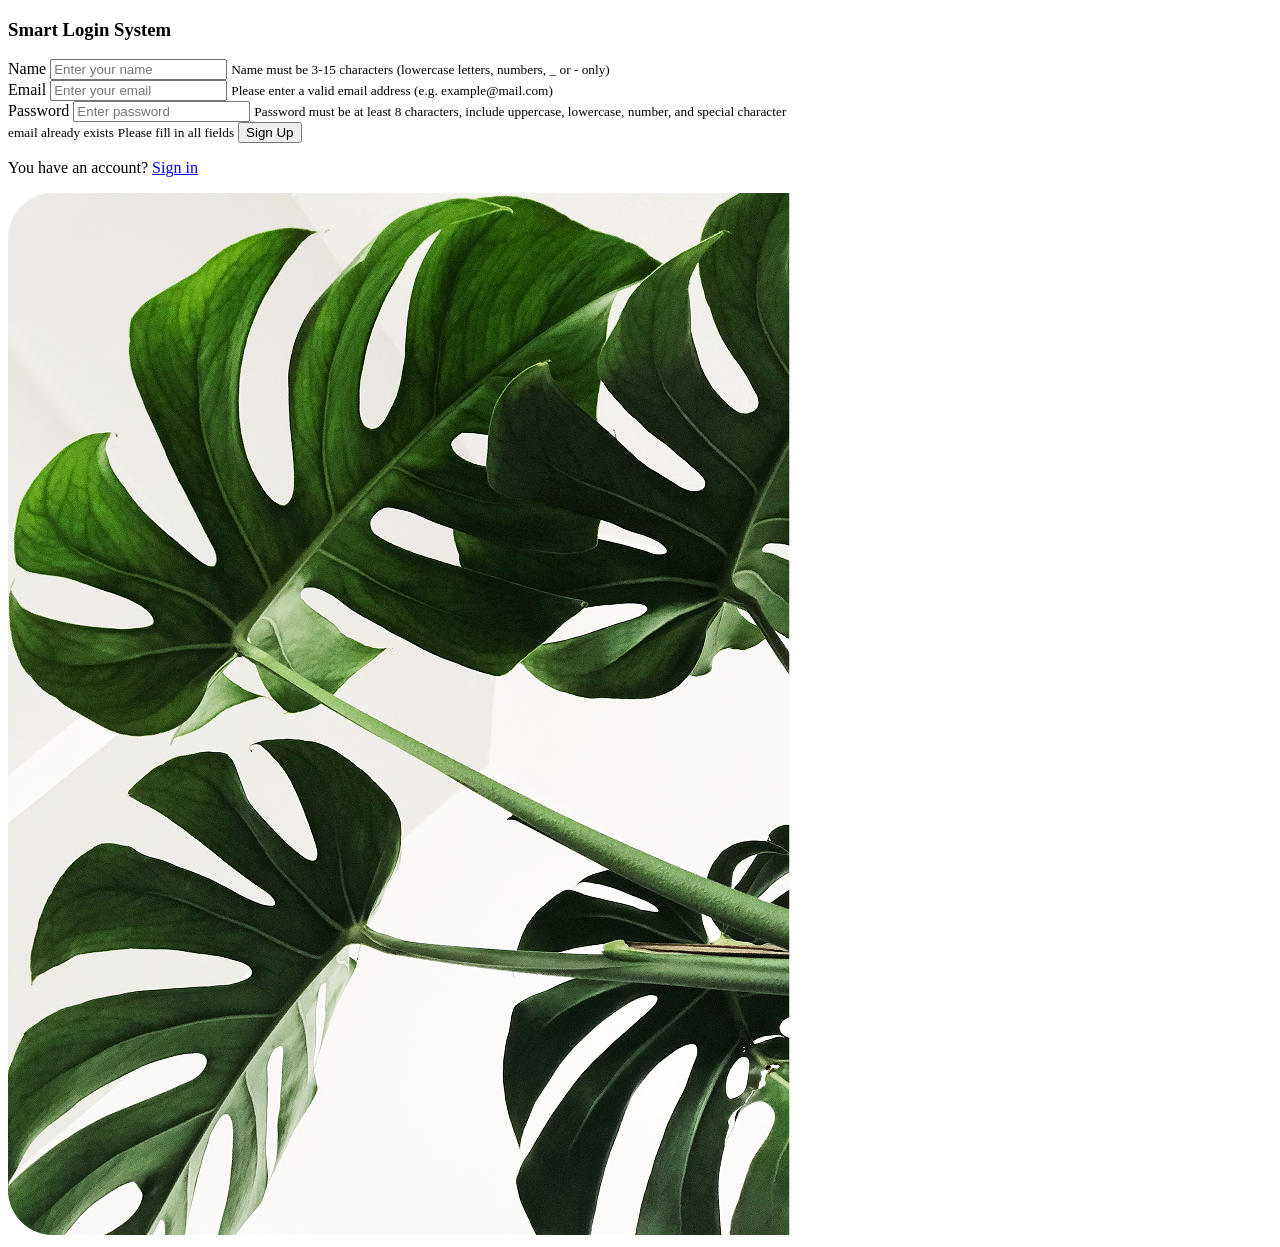
==== index.html @ 3b43af36 "first commit" ====
<!DOCTYPE html>
<html lang="en">

<head>
    <meta charset="UTF-8">
    <meta name="viewport" content="width=device-width, initial-scale=1.0">
    <title>Document</title>
    <link rel="stylesheet" href="https://cdnjs.cloudflare.com/ajax/libs/animate.css/4.1.1/animate.min.css" />
    <link href="https://fonts.googleapis.com/css2?family=Poppins&display=swap" rel="stylesheet">
    <link rel="stylesheet" href="Css/all.min.css">
    <link rel="stylesheet" href="Css/bootstrap.min.css">
    <link rel="stylesheet" href="Css/style.css">
    <link rel="stylesheet" href="Css/media.css">
</head>

<body class="vh-100 d-flex align-items-center justify-content-center ">
    <form class="container bg-white rounded-3 w-100 " id="signUpContainer">
        <div class="row">
            <div class="col-md-6  d-flex flex-column justify-content-center align-items-center">
                <h3 class="mb-4">Smart Login System</h3>
                <div class="w-75">
                    <div class="mb-3">
                        <label for="name" class="">Name</label>
                        <input type="text"oninput="validateAllInputs(this)" class="form-control rounded-3 " id="name" placeholder="Enter your name">
                        <small class="text-danger d-none">Name must be 3-15 characters (lowercase letters, numbers, _ or - only)</small>
                    </div>
                    <div class="mb-3">
                        <label for="email" class="">Email</label>
                        <input type="email" oninput="validateAllInputs(this)"  class="form-control" id="email" placeholder="Enter your email">
                        <small class="text-danger d-none">Please enter a valid email address (e.g. example@mail.com)</small>

                    </div>
                    <div class="mb-3">
                        <label for="password" class="">Password</label>
                        <input type="password" oninput="validateAllInputs(this)" class="form-control" id="password" placeholder="Enter password">
                        <small class="text-danger d-none">Password must be at least 8 characters, include uppercase, lowercase, number, and special character</small>

                    </div>
                    <small class="text-danger d-none userExistAlert ">email already exists</small>
                    <small class="text-danger d-none fillInAlert ">Please fill in all fields</small>
                    <button type="button" class="signup-btn rounded-4 w-100 py-1 mt-3 text-white" id="signUpBtn">Sign Up</button>
                    <div class="text-center mt-3">
                        <p class="signup-title">You have an account? <a href="login.html" class="signInAnchor">Sign in</a></p>
                    </div>
                </div>

            </div>
            <div class="col-md-6 pe-0">
                <div class="imgContainer ">
                    <img src="./images/img.png" alt="" class="w-100">
                </div>
            </div>

        </div>

    </form>
    <script src="./js/bootstrap.bundle.min.js"></script>
    <script src="./js/main.js"></script>
</body>
</html>
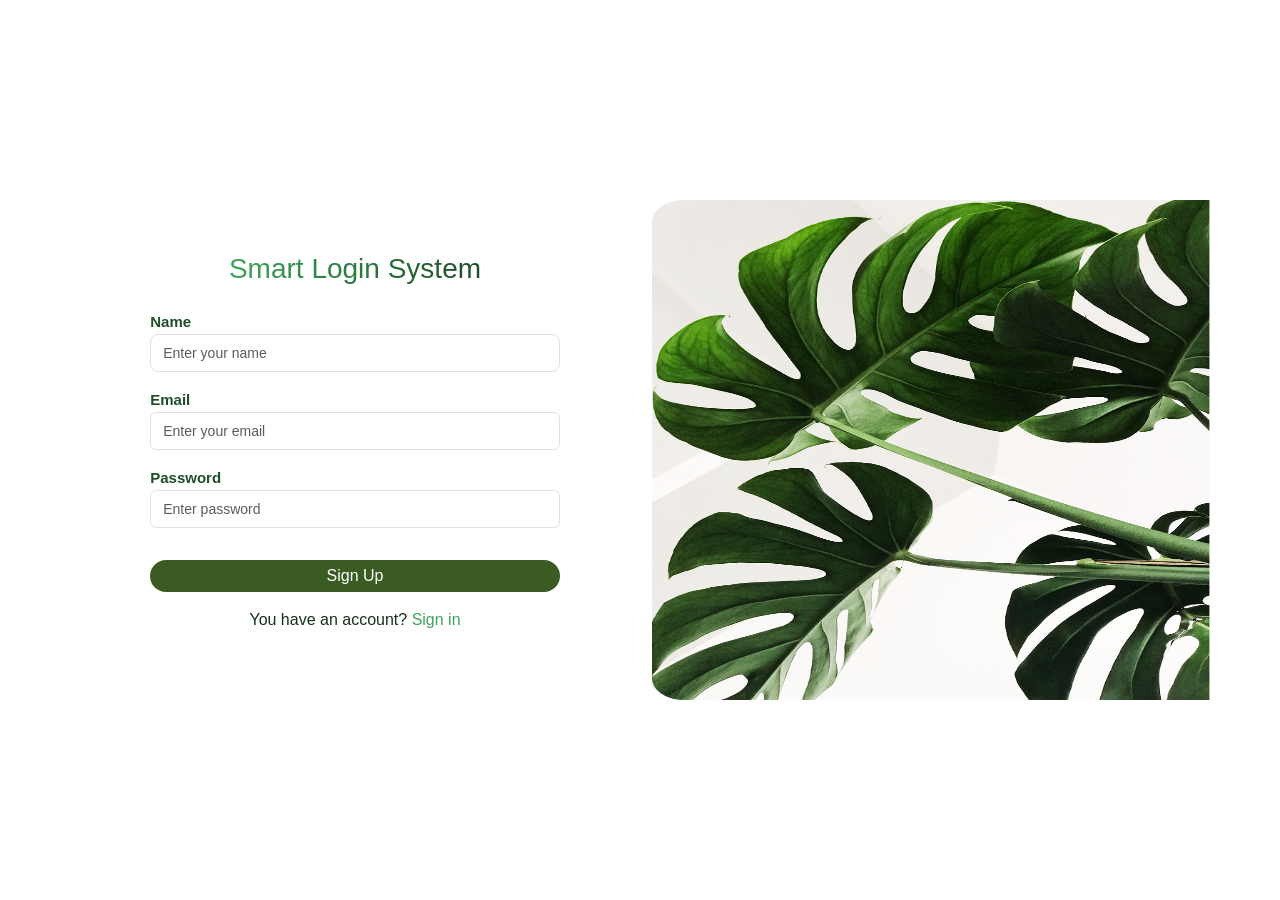
==== commit a29211f6: "first commit" ====
--- a/index.html
+++ b/index.html
@@ -7,10 +7,10 @@
     <title>Document</title>
     <link rel="stylesheet" href="https://cdnjs.cloudflare.com/ajax/libs/animate.css/4.1.1/animate.min.css" />
     <link href="https://fonts.googleapis.com/css2?family=Poppins&display=swap" rel="stylesheet">
-    <link rel="stylesheet" href="Css/all.min.css">
-    <link rel="stylesheet" href="Css/bootstrap.min.css">
-    <link rel="stylesheet" href="Css/style.css">
-    <link rel="stylesheet" href="Css/media.css">
+    <link rel="stylesheet" href="css/all.min.css">
+    <link rel="stylesheet" href="css/bootstrap.min.css">
+    <link rel="stylesheet" href="css/style.css">
+    <link rel="stylesheet" href="css/media.css">
 </head>
 
 <body class="vh-100 d-flex align-items-center justify-content-center ">
--- a/css/style.css
+++ b/css/style.css
@@ -0,0 +1,74 @@
+body{
+    
+    font-family: 'Poppins', sans-serif;
+}
+img{
+    max-height: 500px;
+  
+}
+h3{
+    background: linear-gradient(to right, #3ca55c, #1e4e28);
+    -webkit-background-clip: text;
+    -webkit-text-fill-color: transparent;
+}
+.signup-btn,.loginBtn{
+    background-color: #3A5B22;
+    border:none;
+}
+.signup-btn:hover {
+    background-color: #456829;
+}
+input:focus{
+    border:1px solid rgb(56, 185, 56)!important ;
+    box-shadow: 0 0 5px #3ed36a !important;
+}
+label {
+    color:#1e4e28;
+    font-weight: 600;
+    font-size: 15px;
+}
+input::placeholder {
+  
+    font-size: 14px;
+    padding-left: 0px;
+    opacity: 1 !important;
+}
+.signup-title {
+    color:#15311b;
+ 
+}
+.signup-title a{
+    color: #3ca55c;
+    text-decoration: none;
+ 
+}
+.signup-title a:hover {
+    text-decoration: underline;
+    text-decoration-color: #3ca55c;
+}
+
+.homePage{
+    background-color: #1e4e28;
+}
+.nav{
+    background: #296937;
+}
+h4{
+    font-size: 20px;
+    font-weight: 400;
+    line-height: 30px;
+}
+.logoutBtn{
+    border-color:white;
+    padding: 15px  30px;
+    color: white;
+    background-color: #1e4e28; 
+
+}
+.hellomsg{
+    position: relative;
+    left:50%;
+    top:50%;
+    transform: translate(-50%,-100%);
+    background: #296937;
+}
--- a/css/media.css
+++ b/css/media.css
@@ -0,0 +1,16 @@
+@media screen and (max-width: 767px) {
+    .imgContainer {
+        display: none; 
+    }
+    body{
+        background-color: white;
+    }
+
+    .container {
+        padding: 15px; 
+    }
+
+    .form {
+        width: 100%; 
+    }
+}
